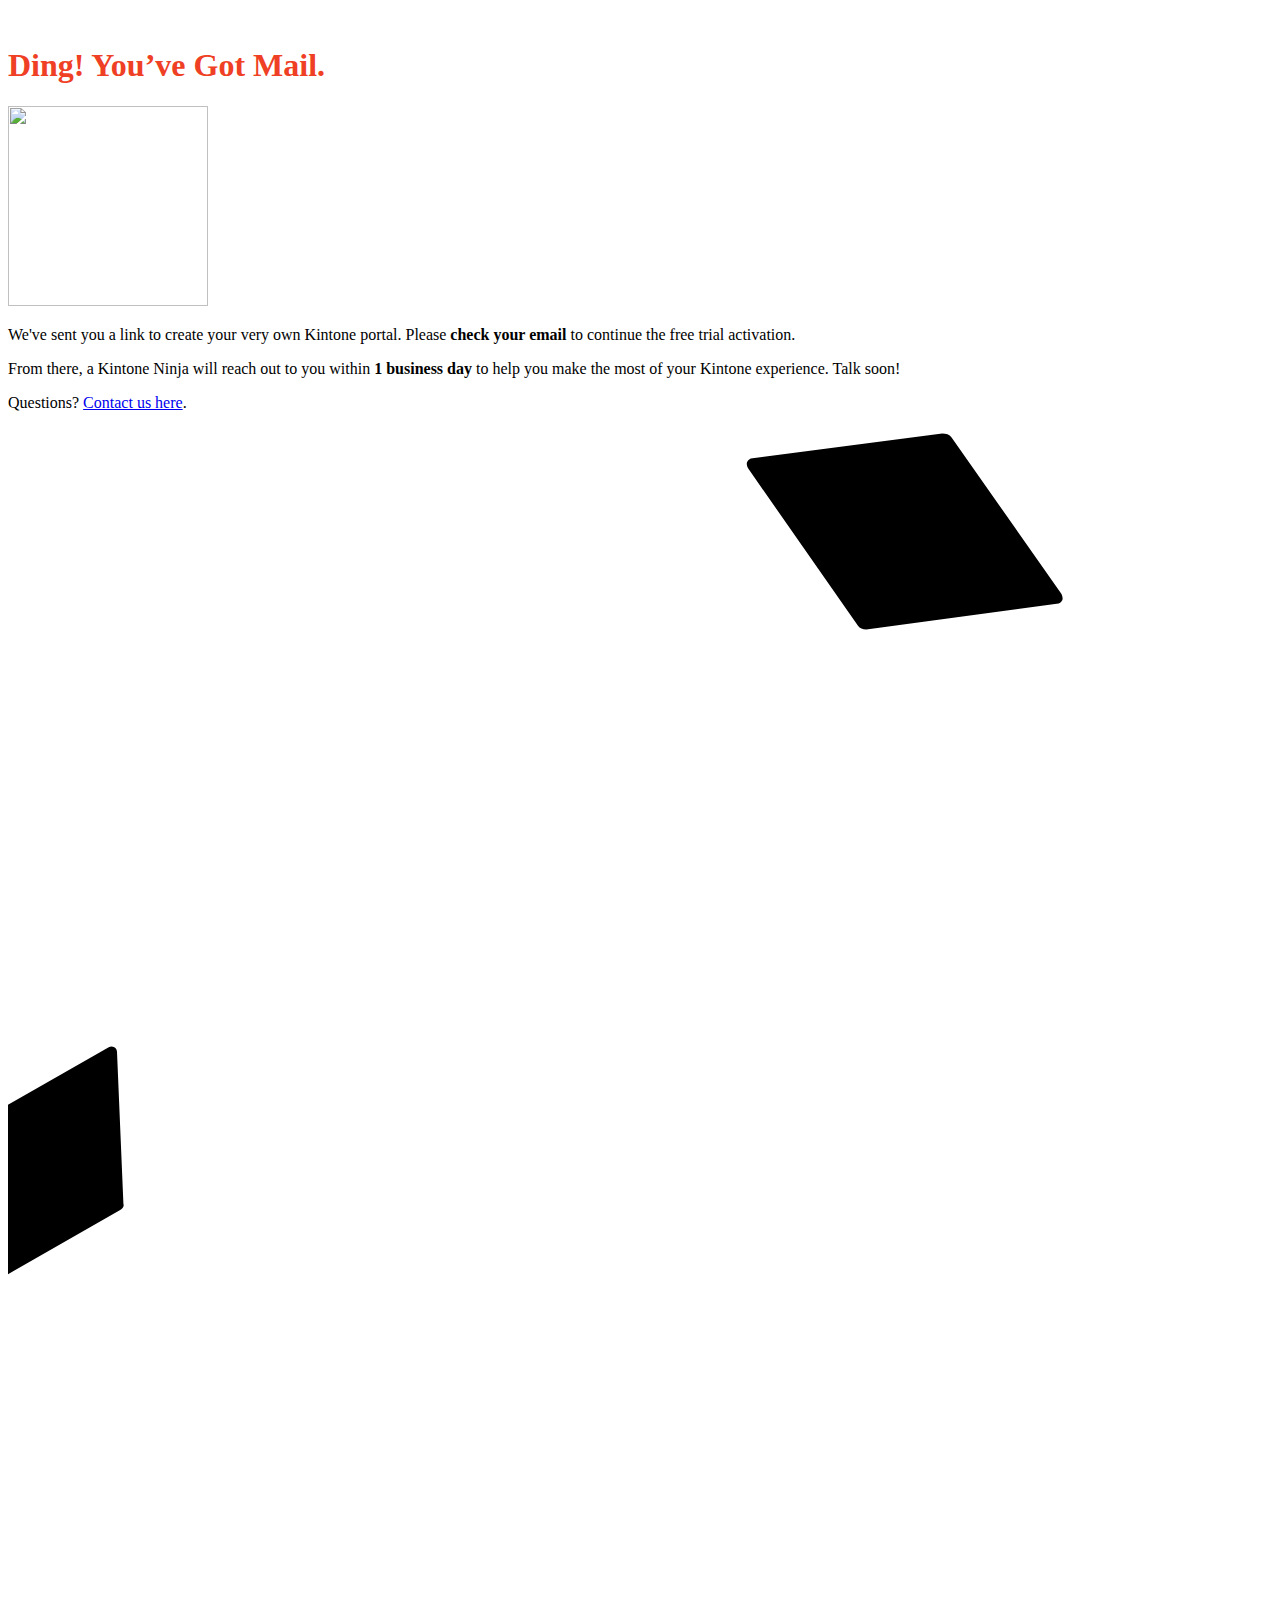
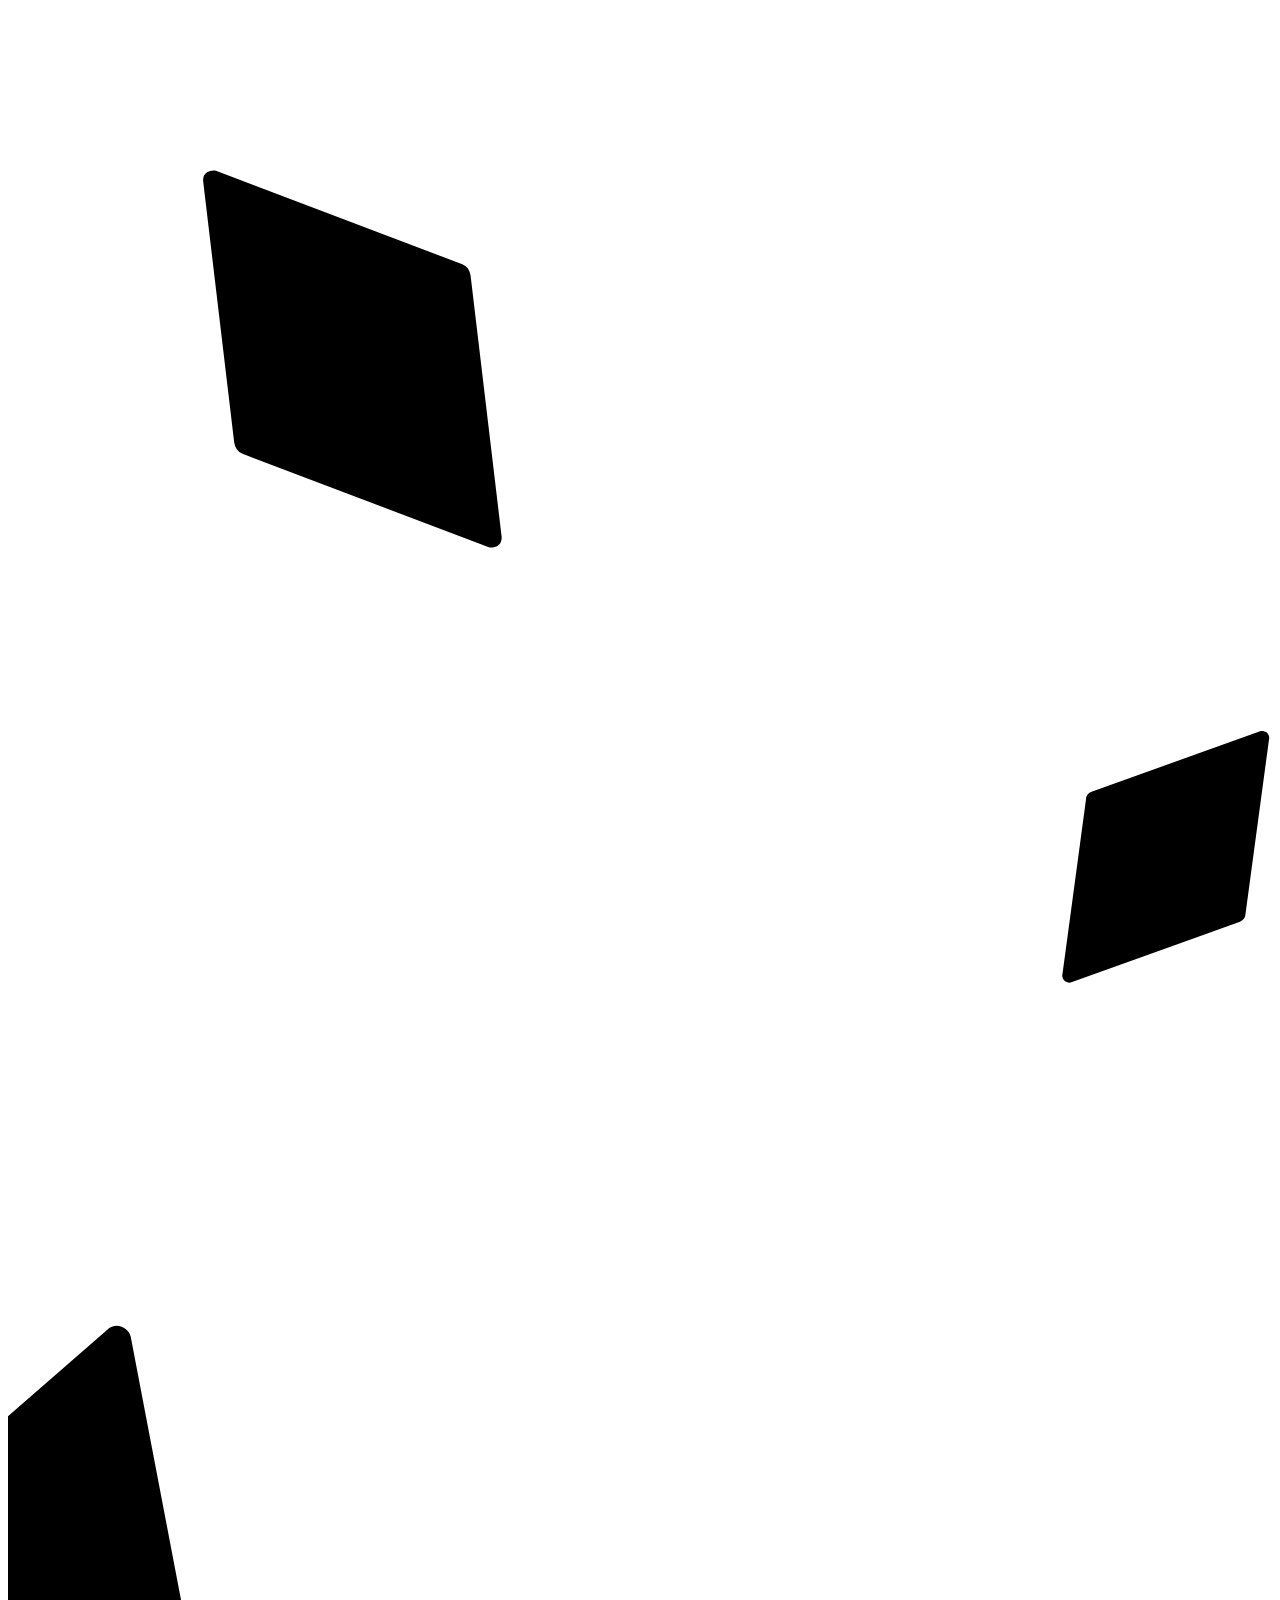
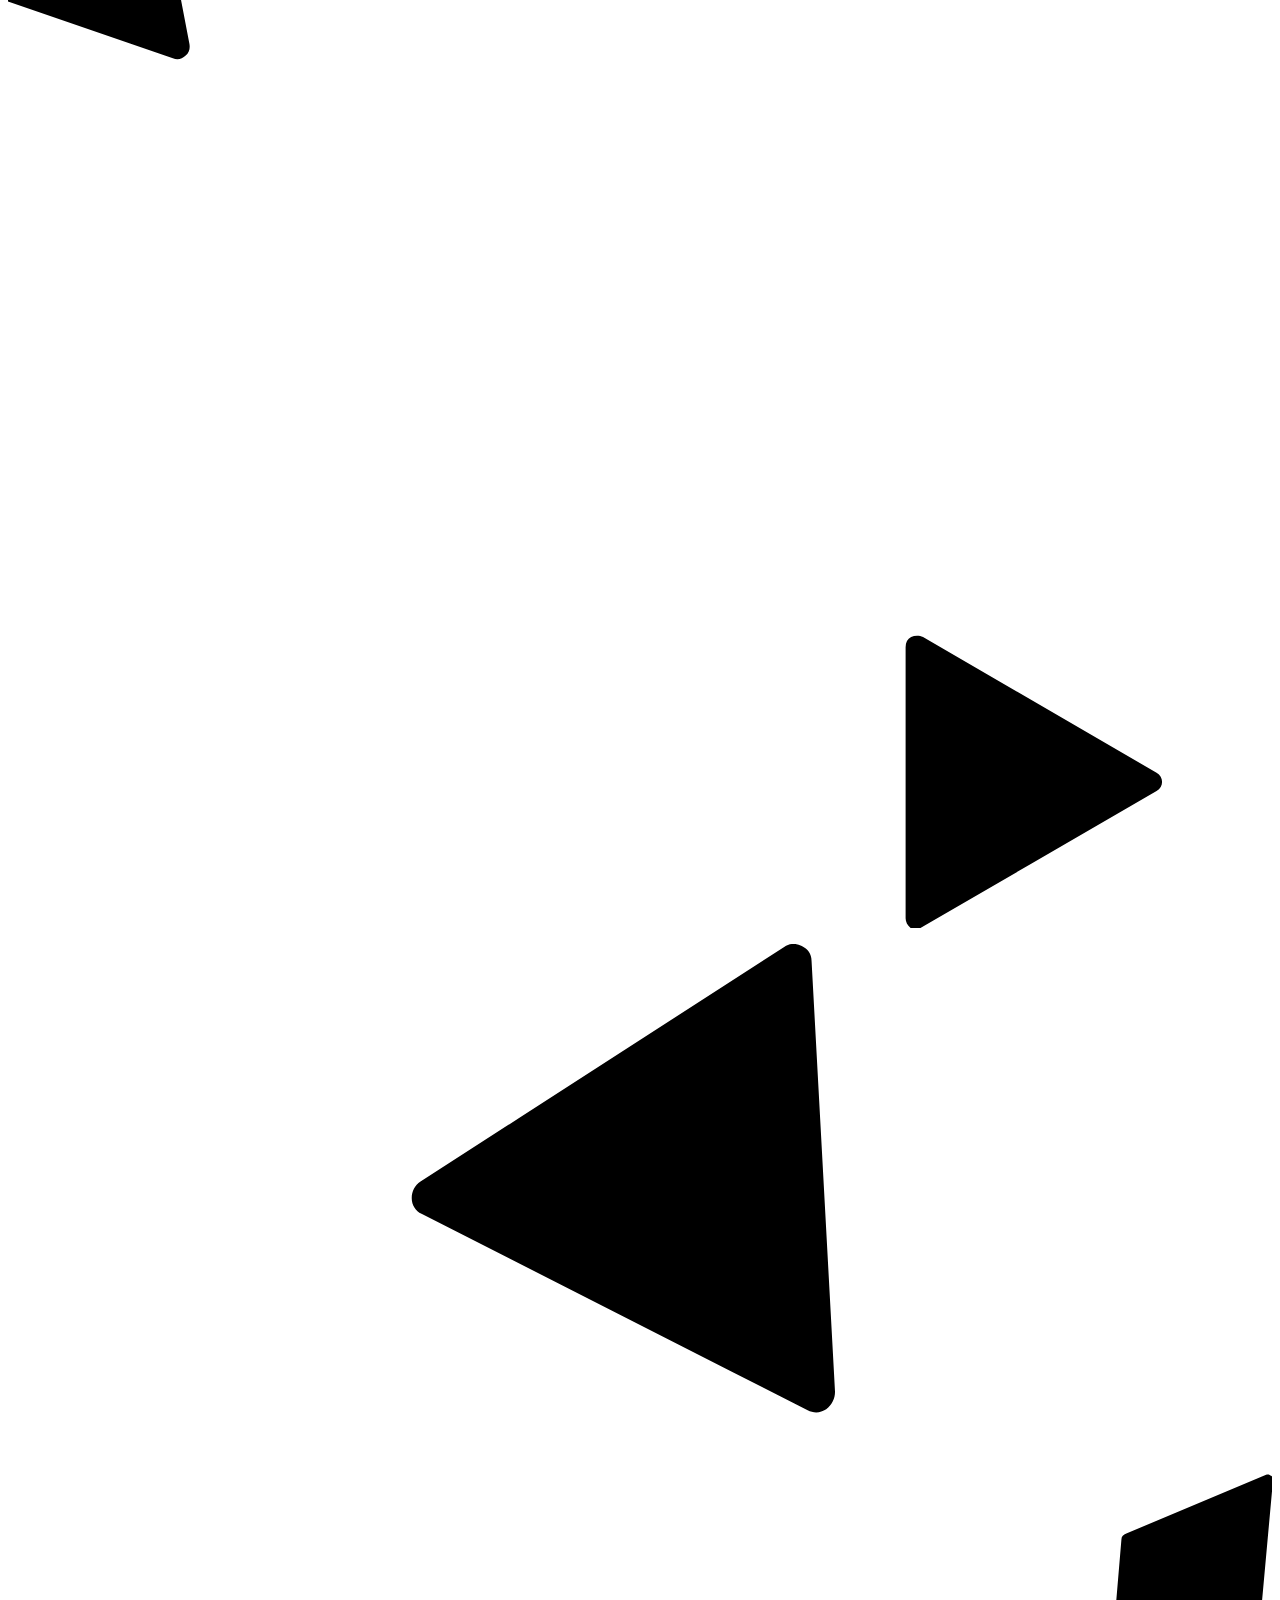
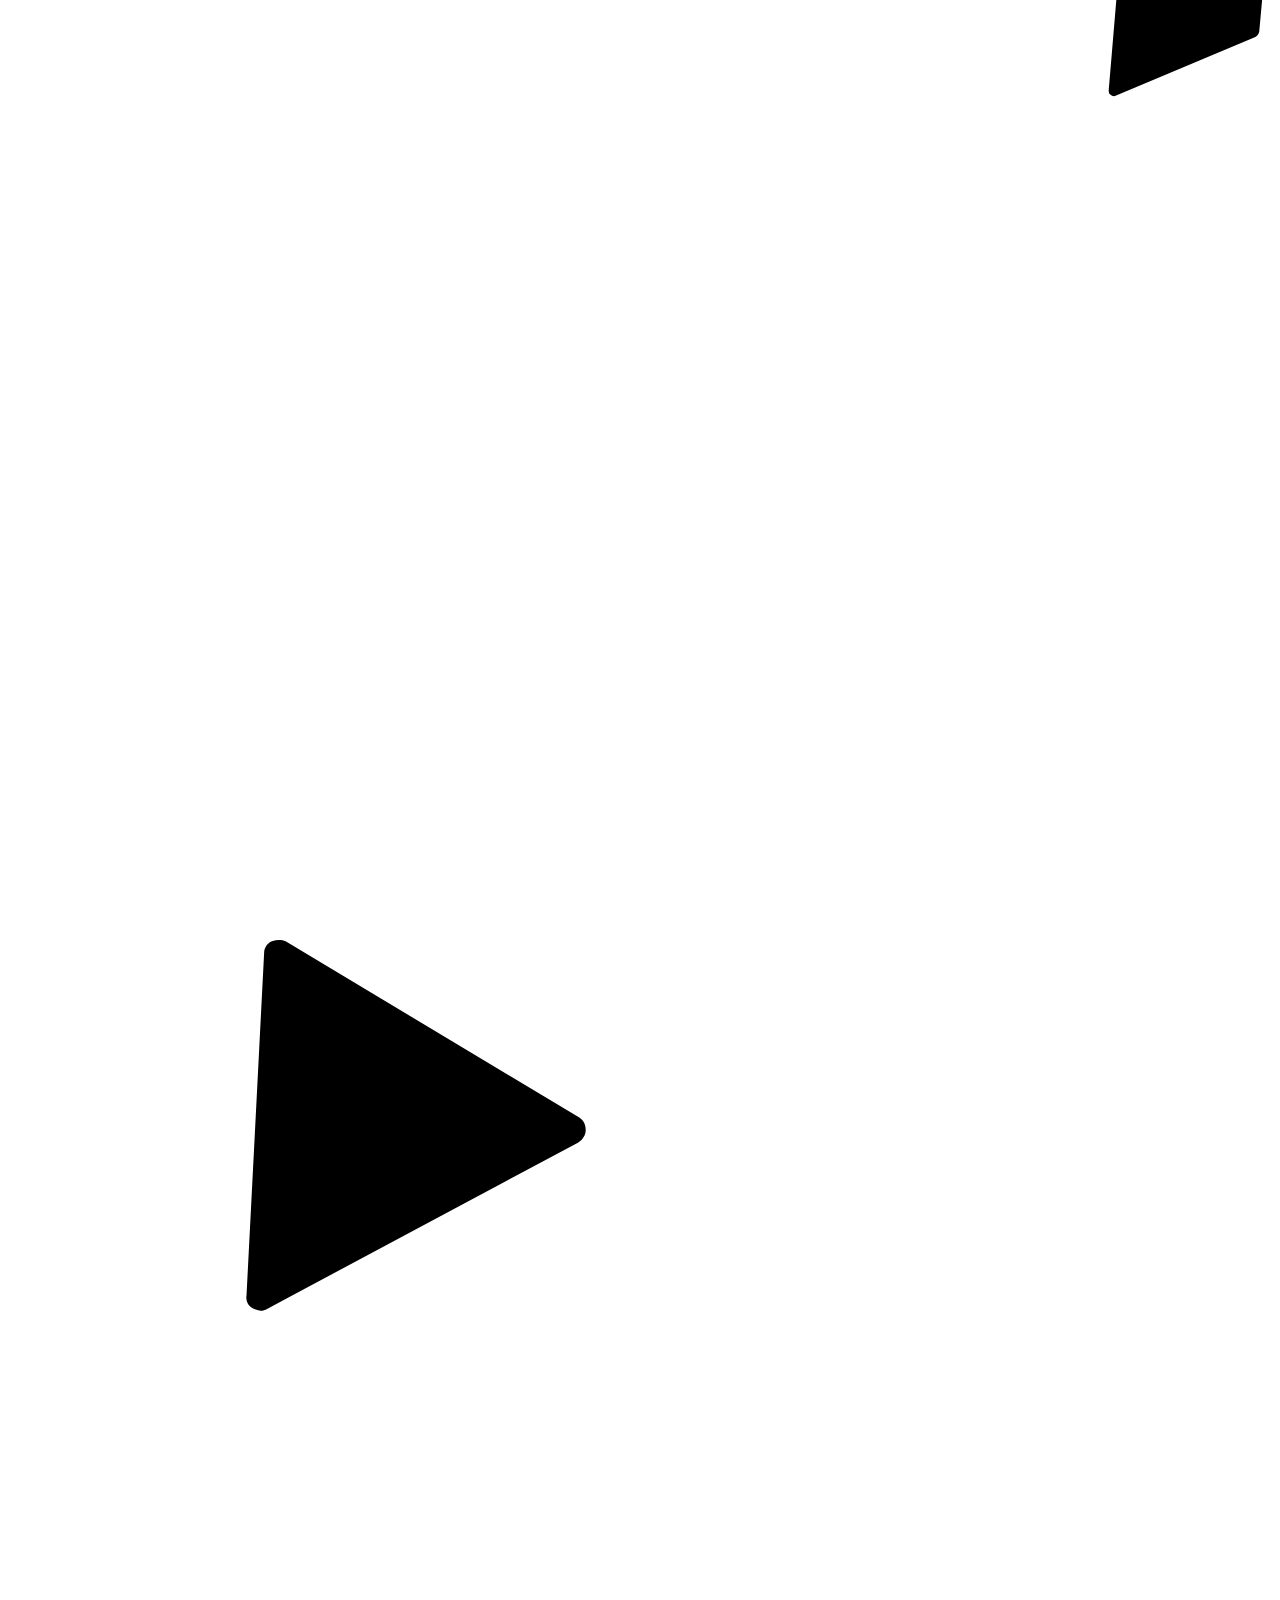
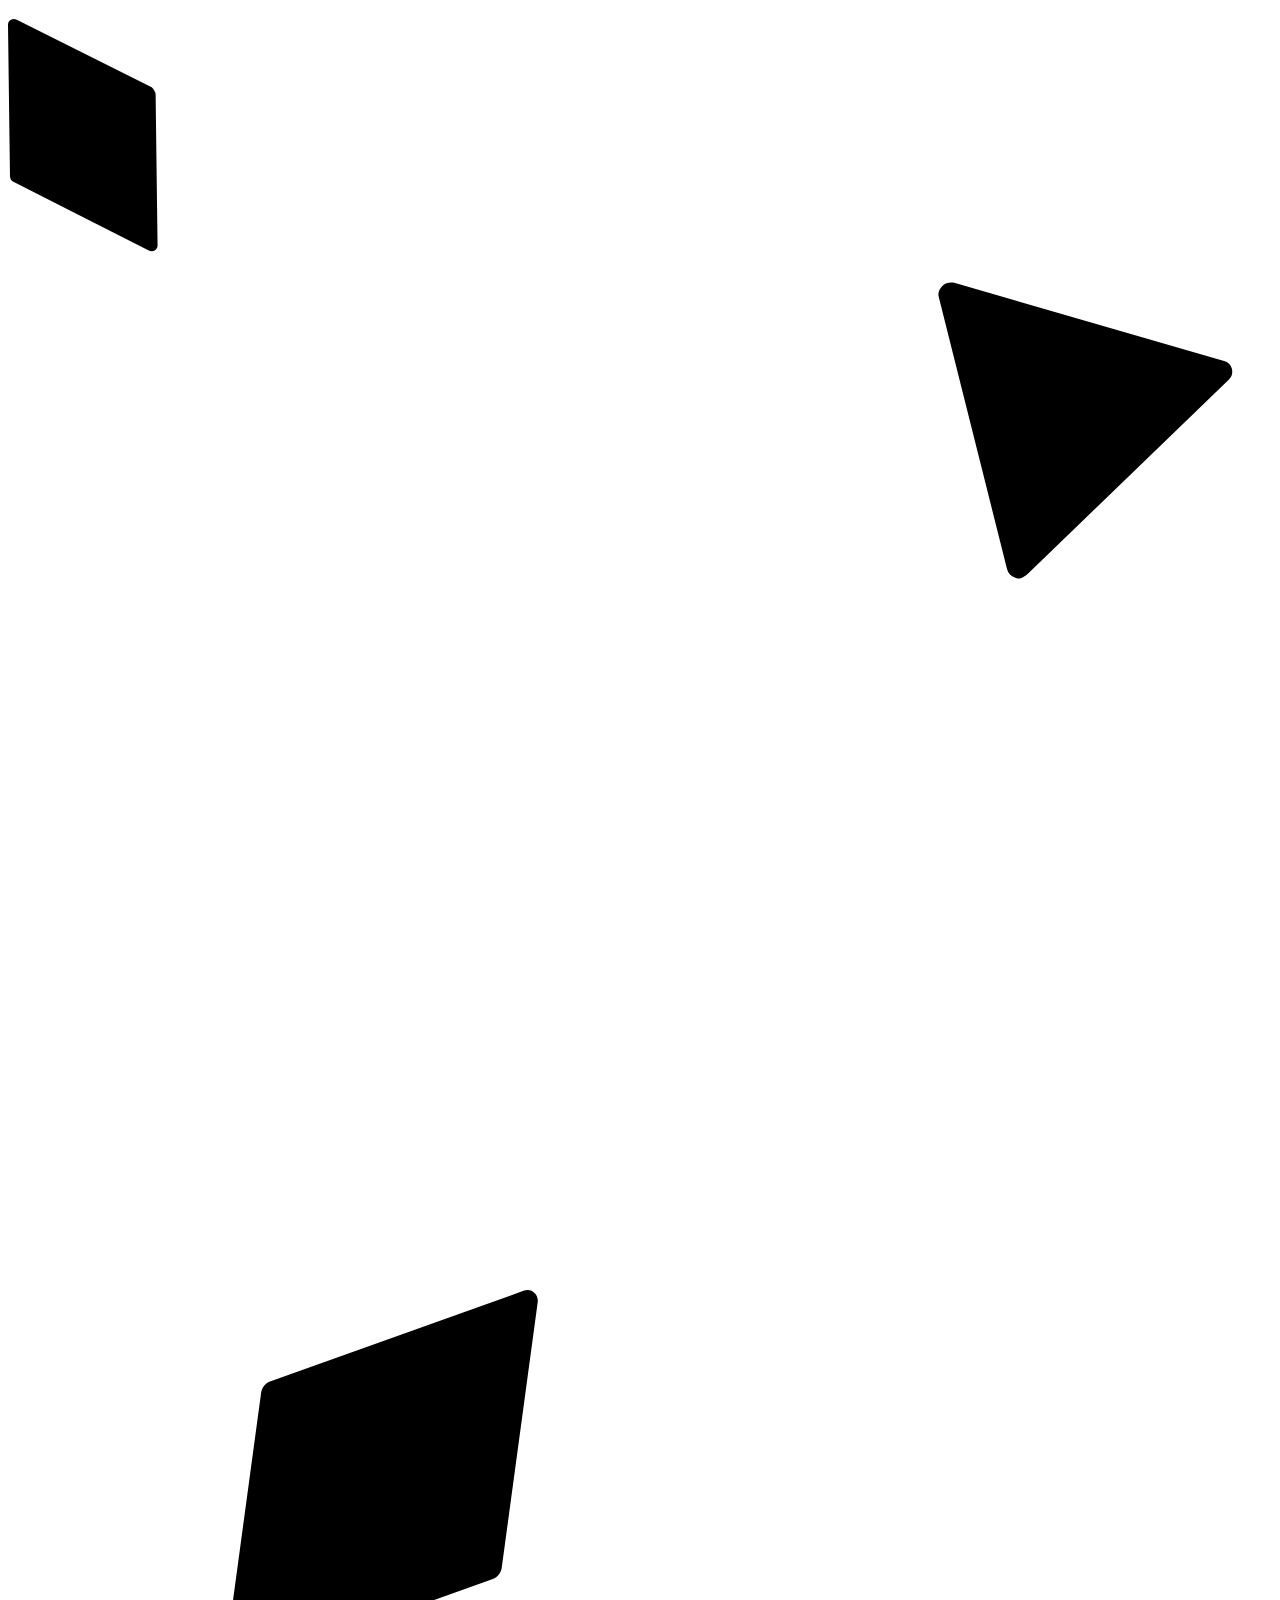
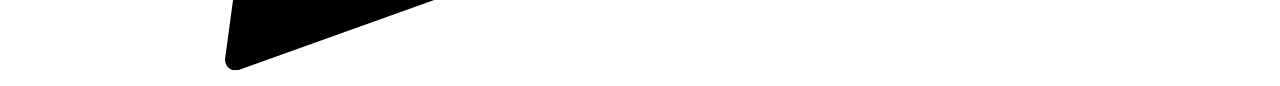
==== thank-you.html @ 0ec9a4b1 "add files" ====
<html>
    <head>
        <meta charset="UTF-8">
        <meta name="viewport" content="width=device-width, initial-scale=1.0">
        <title>Thank you for signing up for a Free Trial! Low-code/No-code Business Apps You Can Build |  Kintone</title>
        <link media="all" href="https://stagingkintone.wpengine.com/wp-content/cache/autoptimize/css/autoptimize_60e5b4c2e32b024ac10f67daa0644bb1.css" rel="stylesheet">
    </head>
    <body>
        
        <main id="mainContent" role="main"><br>
            <section class="l-container spacing-double spacing-page-top spacing-page-bottom">
                <section class="l-content spacing">
            <div class="column spacing">
            <h1 class="alpha"><span style="color: #ef3f24;">Ding! You’ve Got Mail.</span></h1>
            <img src="https://stagingkintone.wpengine.com/wp-content/uploads/2017/12/kintone-trial-step-2-email.png" height="200px" width="200px">
            <p style="margin-top: 20px;">We've sent you a link to create your very own Kintone portal. Please <b>check your email</b> to continue the free trial activation.</p>
            <p>From there, a Kintone Ninja will reach out to you within <b>1 business day</b> to help you make the most of your Kintone experience. Talk soon!</p>
            <p>Questions? <a href="/contact/">Contact us here</a>.</p>
            <p><span class="c-hero-video__confetti c-hero-video__confetti--left"><svg class="o-icon-confetti o-icon-confetti-left " version="1.1" id="Layer_1" xmlns="http://www.w3.org/2000/svg" xmlns:xlink="http://www.w3.org/1999/xlink" x="0px" y="0px" viewBox="0 0 138 404" style="enable-background:new 0 0 138 404;" xml:space="preserve">
            <path class="o-icon-confetti-left__0" d="M99.9,403.8l25.5-14.8c0.4-0.2,0.6-0.6,0.6-1c0-0.4-0.2-0.8-0.6-1l-25.5-14.8
                c-0.4-0.2-0.9-0.2-1.3,0c-0.4,0.2-0.6,0.6-0.6,1.1v29.6c0,0.4,0.2,0.8,0.6,1.1C99,404.1,99.5,404.1,99.9,403.8z"></path>
            <path class="o-icon-confetti-left__1" d="M-14.3,297.9l32.3,11.1c0.5,0.2,1,0.1,1.4-0.3c0.4-0.3,0.5-0.8,0.4-1.3l-6.4-33.5
                c-0.1-0.5-0.5-0.9-1-1.1c-0.5-0.2-1-0.1-1.4,0.2l-25.8,22.5c-0.4,0.3-0.6,0.9-0.4,1.4C-15.2,297.3-14.8,297.7-14.3,297.9z"></path>
            <path class="o-icon-confetti-left__2" d="M134.5,228.6l-18.4,6.6c-0.2,0.1-0.5,0-0.7-0.1c-0.2-0.2-0.3-0.4-0.3-0.6l2.6-19.3
                c0-0.4,0.3-0.7,0.6-0.8l18.4-6.6c0.2-0.1,0.5,0,0.7,0.1c0.2,0.2,0.3,0.4,0.3,0.6l-2.6,19.3C135.1,228.1,134.9,228.4,134.5,228.6
                L134.5,228.6z"></path>
            <path class="o-icon-confetti-left__3" d="M53.9,186.6c0,0.4-0.1,0.7-0.4,0.9c-0.3,0.2-0.7,0.3-1,0.2l-26.9-10.2
                c-0.5-0.2-0.8-0.6-0.9-1.2l-3.4-28.6c0-0.4,0.1-0.7,0.4-0.9c0.3-0.2,0.7-0.3,1-0.2l26.9,10.2c0.5,0.2,0.8,0.6,0.9,1.2L53.9,186.6z"></path>
            <path class="o-icon-confetti-left__4" d="M12.2,85.4l-14.5,8.3c-0.2,0.1-0.4,0.1-0.6,0c-0.2-0.1-0.3-0.3-0.3-0.5l-0.7-16.6
                c0-0.3,0.1-0.6,0.4-0.7l14.5-8.3c0.2-0.1,0.4-0.1,0.6,0c0.2,0.1,0.3,0.3,0.3,0.5l0.7,16.6C12.7,85,12.5,85.2,12.2,85.4L12.2,85.4z"></path>
            <path class="o-icon-confetti-left__0" d="M92.8,21.6L80.8,4.4c-0.1-0.2-0.2-0.5-0.1-0.7c0.1-0.2,0.3-0.4,0.6-0.4l20.7-2.7
                c0.4,0,0.8,0.1,1,0.4L115,18.1c0.1,0.2,0.2,0.5,0.1,0.7s-0.3,0.4-0.6,0.4L93.7,22C93.3,22,93,21.9,92.8,21.6L92.8,21.6z"></path></svg><br>
            </span></p>
            <p><span class="c-hero-video__confetti c-hero-video__confetti--right"><svg class="o-icon-confetti o-icon-confetti-right " version="1.1" xmlns="http://www.w3.org/2000/svg" xmlns:xlink="http://www.w3.org/1999/xlink" x="0px" y="0px" viewBox="0 0 129.3 401.6" style="enable-background:new 0 0 129.3 401.6;" xml:space="preserve">
            <path class="o-icon-confetti-right__0" d="M24.4,199.6l1.8-35c0-0.5,0.3-1,0.8-1.2s1-0.2,1.4,0l30,18c0.5,0.3,0.7,0.8,0.7,1.3
                c0,0.5-0.3,1-0.8,1.3L26.5,201c-0.5,0.3-1,0.2-1.5-0.1C24.6,200.7,24.3,200.2,24.4,199.6L24.4,199.6z"></path>
            <path class="o-icon-confetti-right__1" d="M84.6,45.8L82.2,1.7c0-0.7-0.4-1.2-1-1.5S80-0.1,79.4,0.3l-37.2,24c-0.6,0.4-0.9,1-0.9,1.7
                c0,0.7,0.4,1.3,1,1.6l39.5,20.1c0.6,0.3,1.3,0.3,1.9-0.1C84.3,47.1,84.6,46.5,84.6,45.8z"></path>
            <path class="o-icon-confetti-right__2" d="M104.3,289.5l20.6-19.9c0.3-0.3,0.4-0.7,0.3-1.1c-0.1-0.4-0.4-0.7-0.8-0.8l-27.6-8
                c-0.4-0.1-0.9,0-1.2,0.3c-0.3,0.3-0.5,0.7-0.4,1.1l7,27.9c0.1,0.4,0.4,0.7,0.9,0.9S103.9,289.8,104.3,289.5z"></path>
            <path class="o-icon-confetti-right__3" d="M127.6,70.9l-14.3,6c-0.2,0.1-0.4,0-0.5-0.1c-0.2-0.1-0.2-0.3-0.2-0.5l1.3-15.4
                c0-0.3,0.2-0.5,0.5-0.6l14.3-6c0.2-0.1,0.4,0,0.5,0.1c0.2,0.1,0.2,0.3,0.2,0.5L128,70.3C128,70.5,127.8,70.8,127.6,70.9L127.6,70.9z
                "></path>
            <path class="o-icon-confetti-right__1" d="M15.1,240.4l0.2,15.5c0,0.2-0.1,0.4-0.3,0.5c-0.2,0.1-0.4,0.1-0.6,0l-13.8-7
                c-0.3-0.1-0.4-0.4-0.4-0.7L0,233.3c0-0.2,0.1-0.4,0.3-0.5s0.4-0.1,0.6,0l13.8,6.9C14.9,239.9,15.1,240.2,15.1,240.4L15.1,240.4z"></path>
            <path class="o-icon-confetti-right__4" d="M49.6,392.3l-26,9.3c-0.3,0.1-0.7,0.1-1-0.2c-0.3-0.2-0.4-0.6-0.4-0.9l3.7-27.3
                c0.1-0.5,0.4-0.9,0.9-1.1l26-9.3c0.3-0.1,0.7-0.1,1,0.2c0.3,0.2,0.4,0.6,0.4,0.9l-3.7,27.3C50.4,391.7,50.1,392.1,49.6,392.3
                L49.6,392.3z"></path></svg><br>
            </span></p>
            </div>
            </div>
            <div class="column"></div>
            </section>
            </section>
            <p></p></main><p></p>
    </body>
</html>
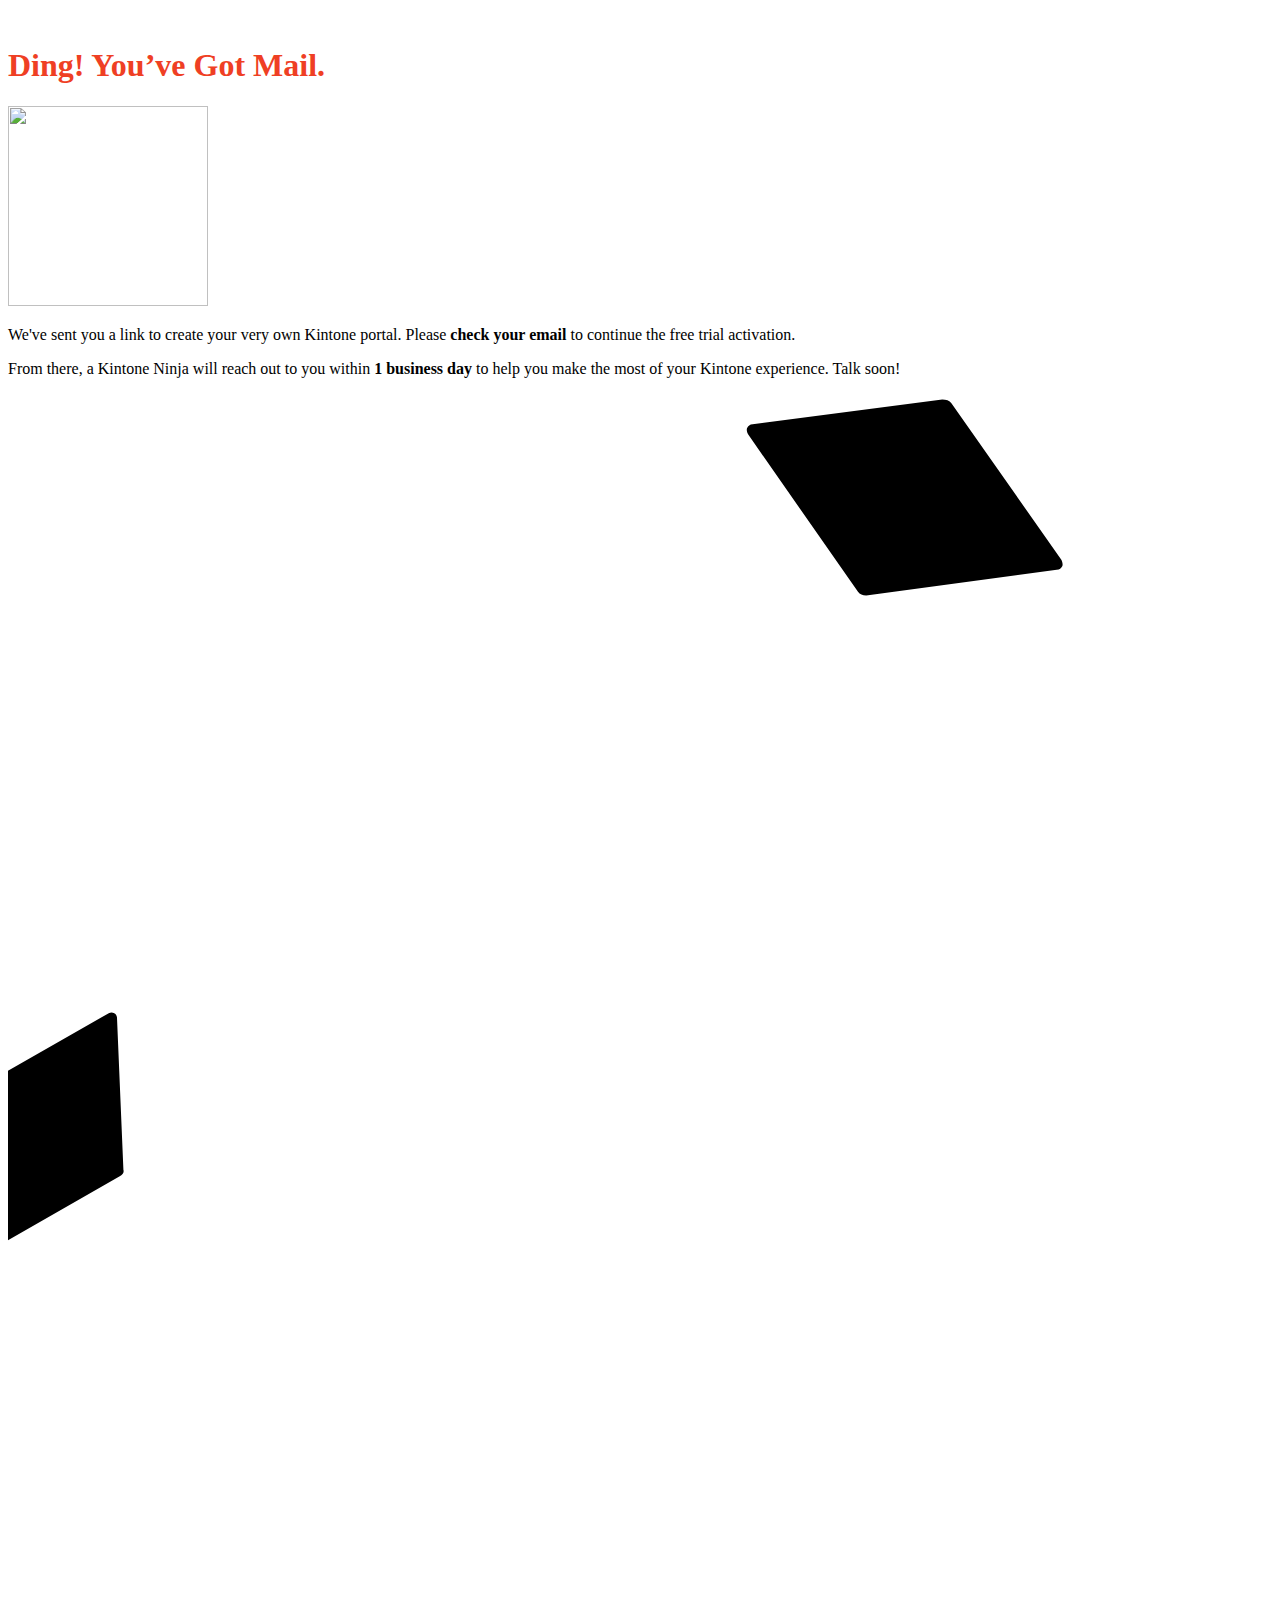
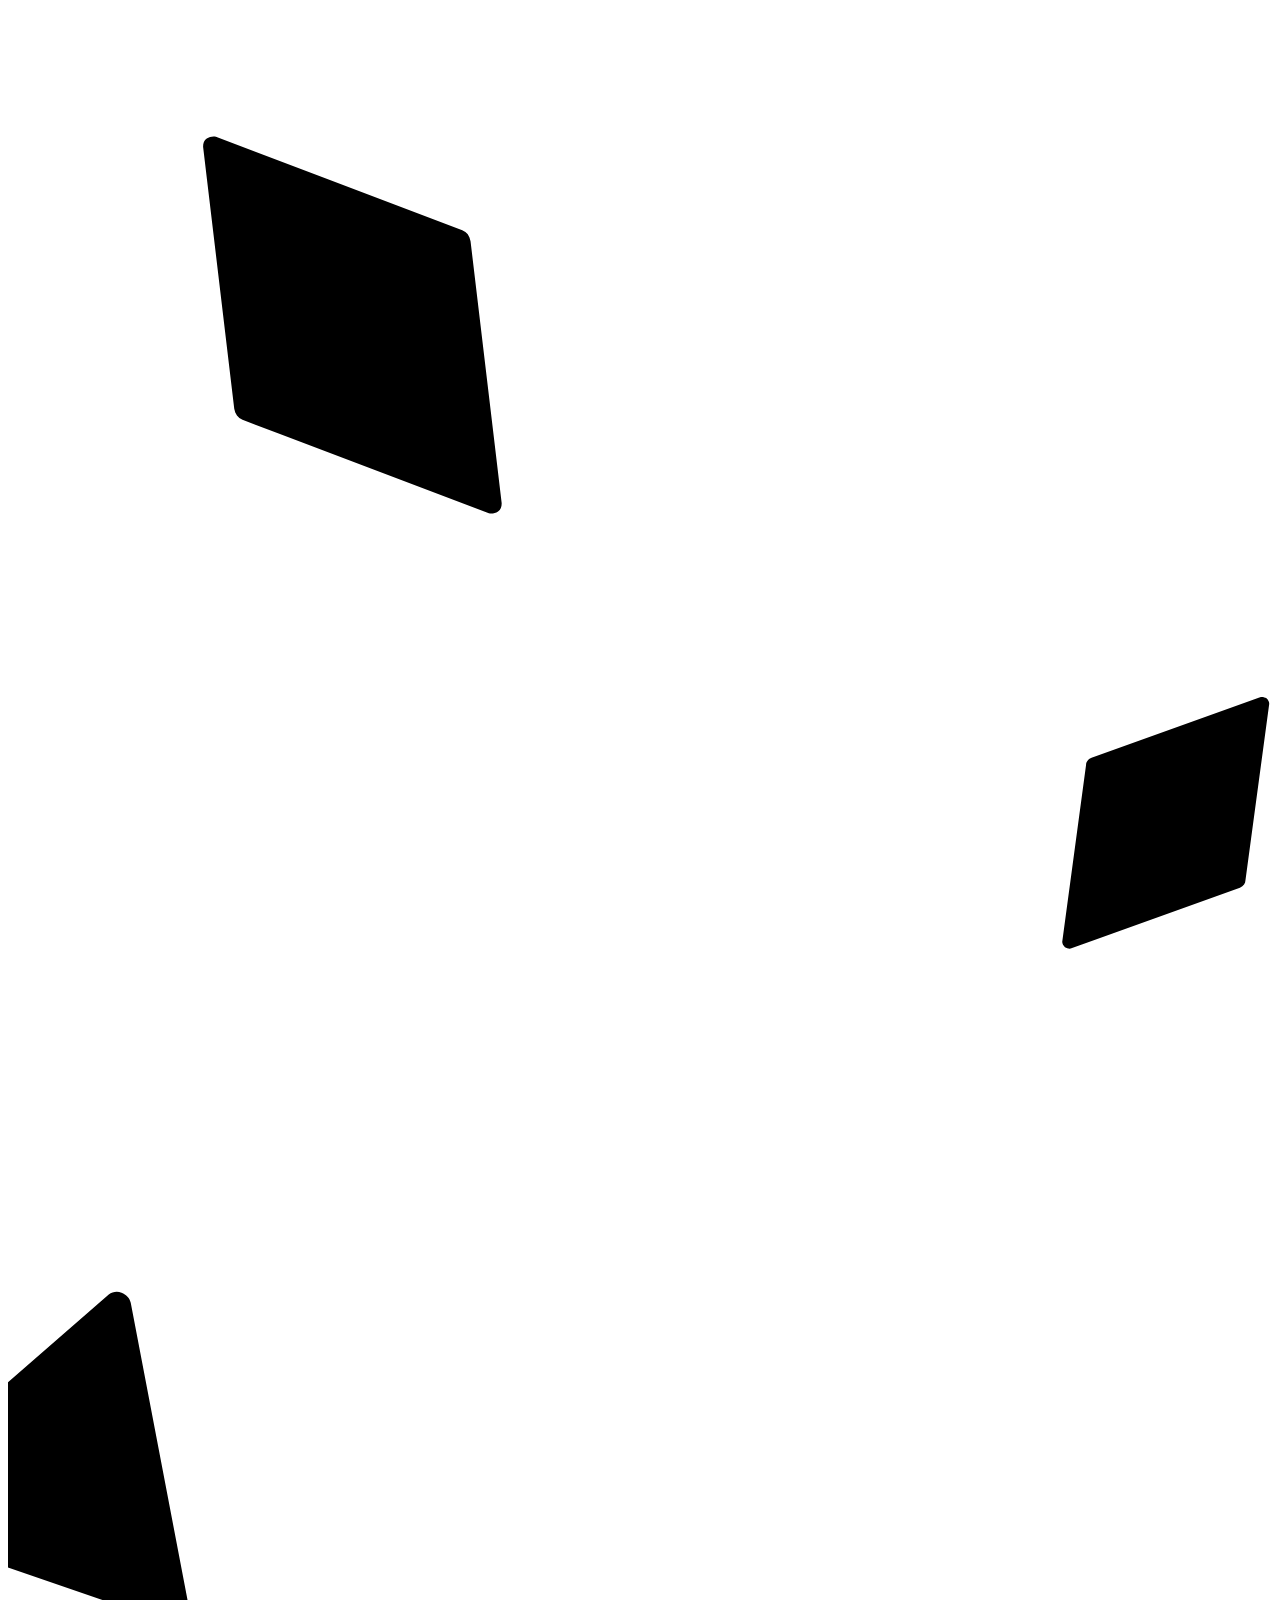
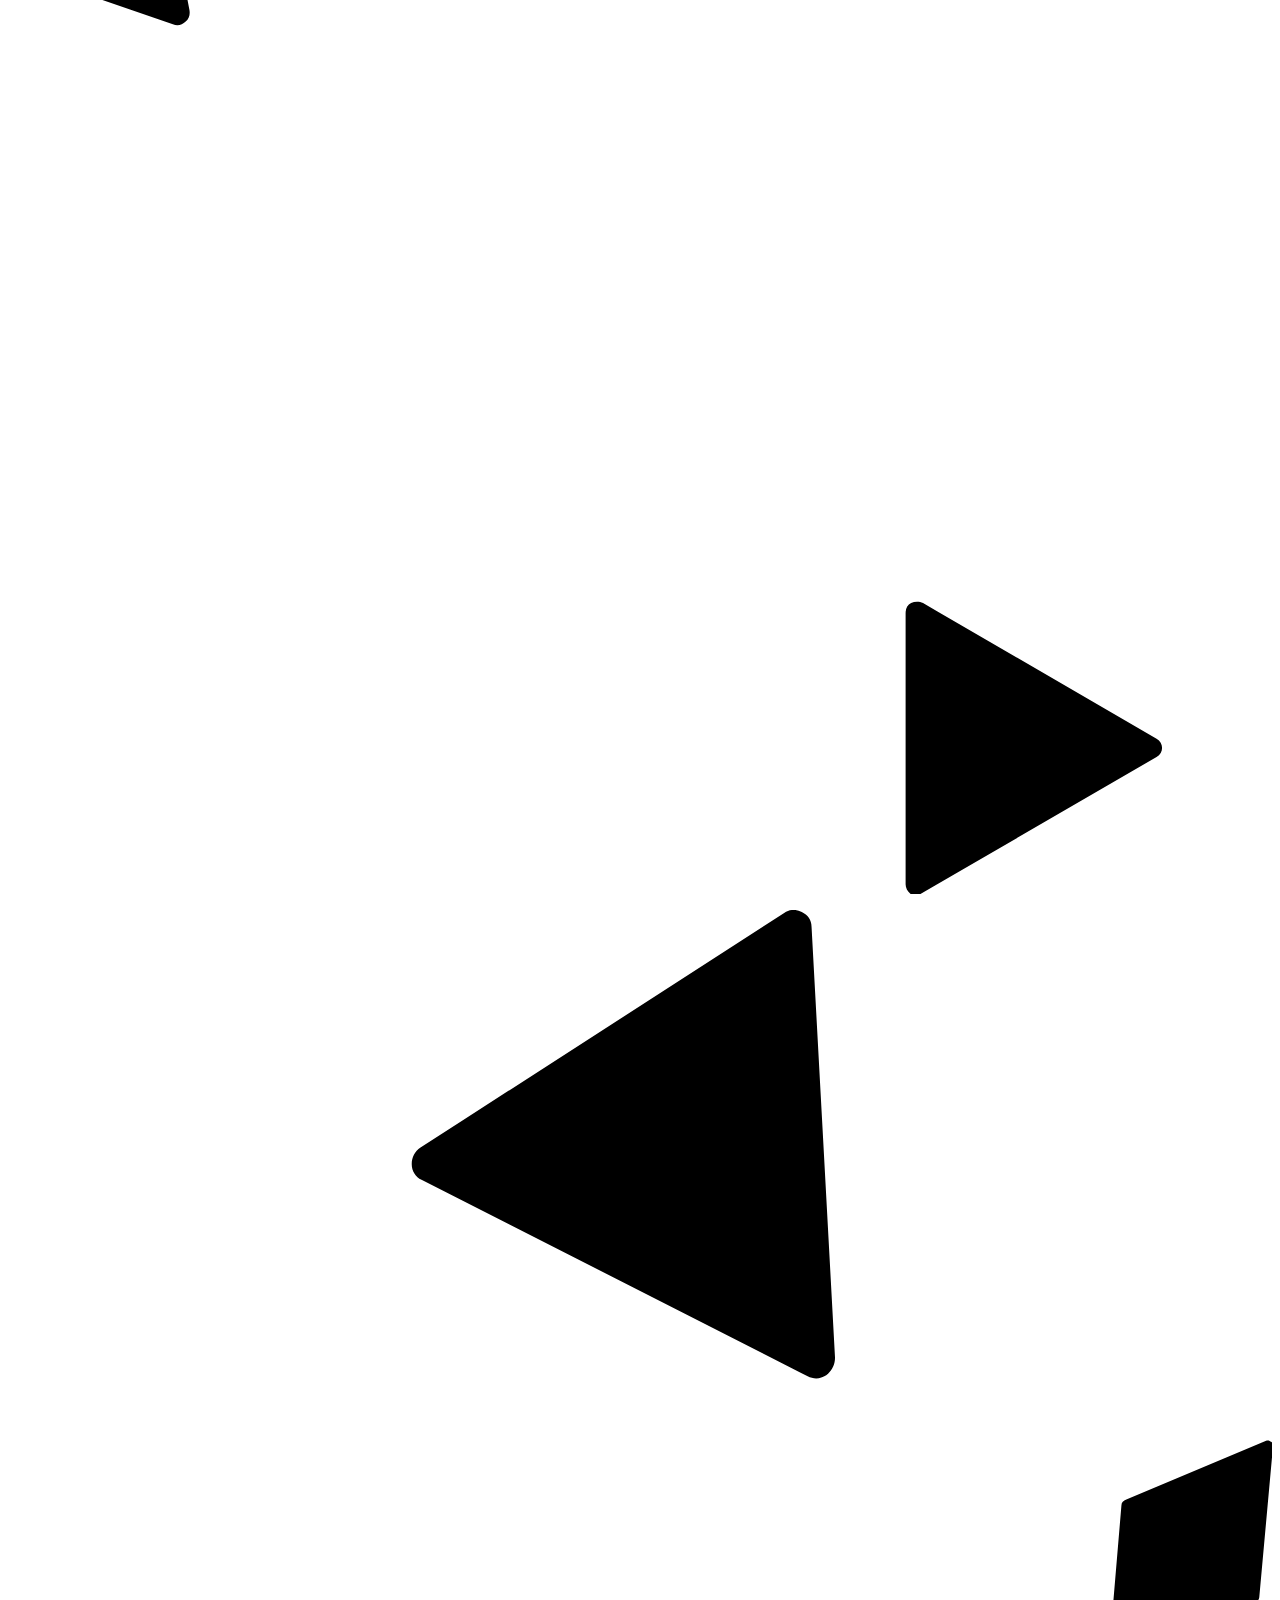
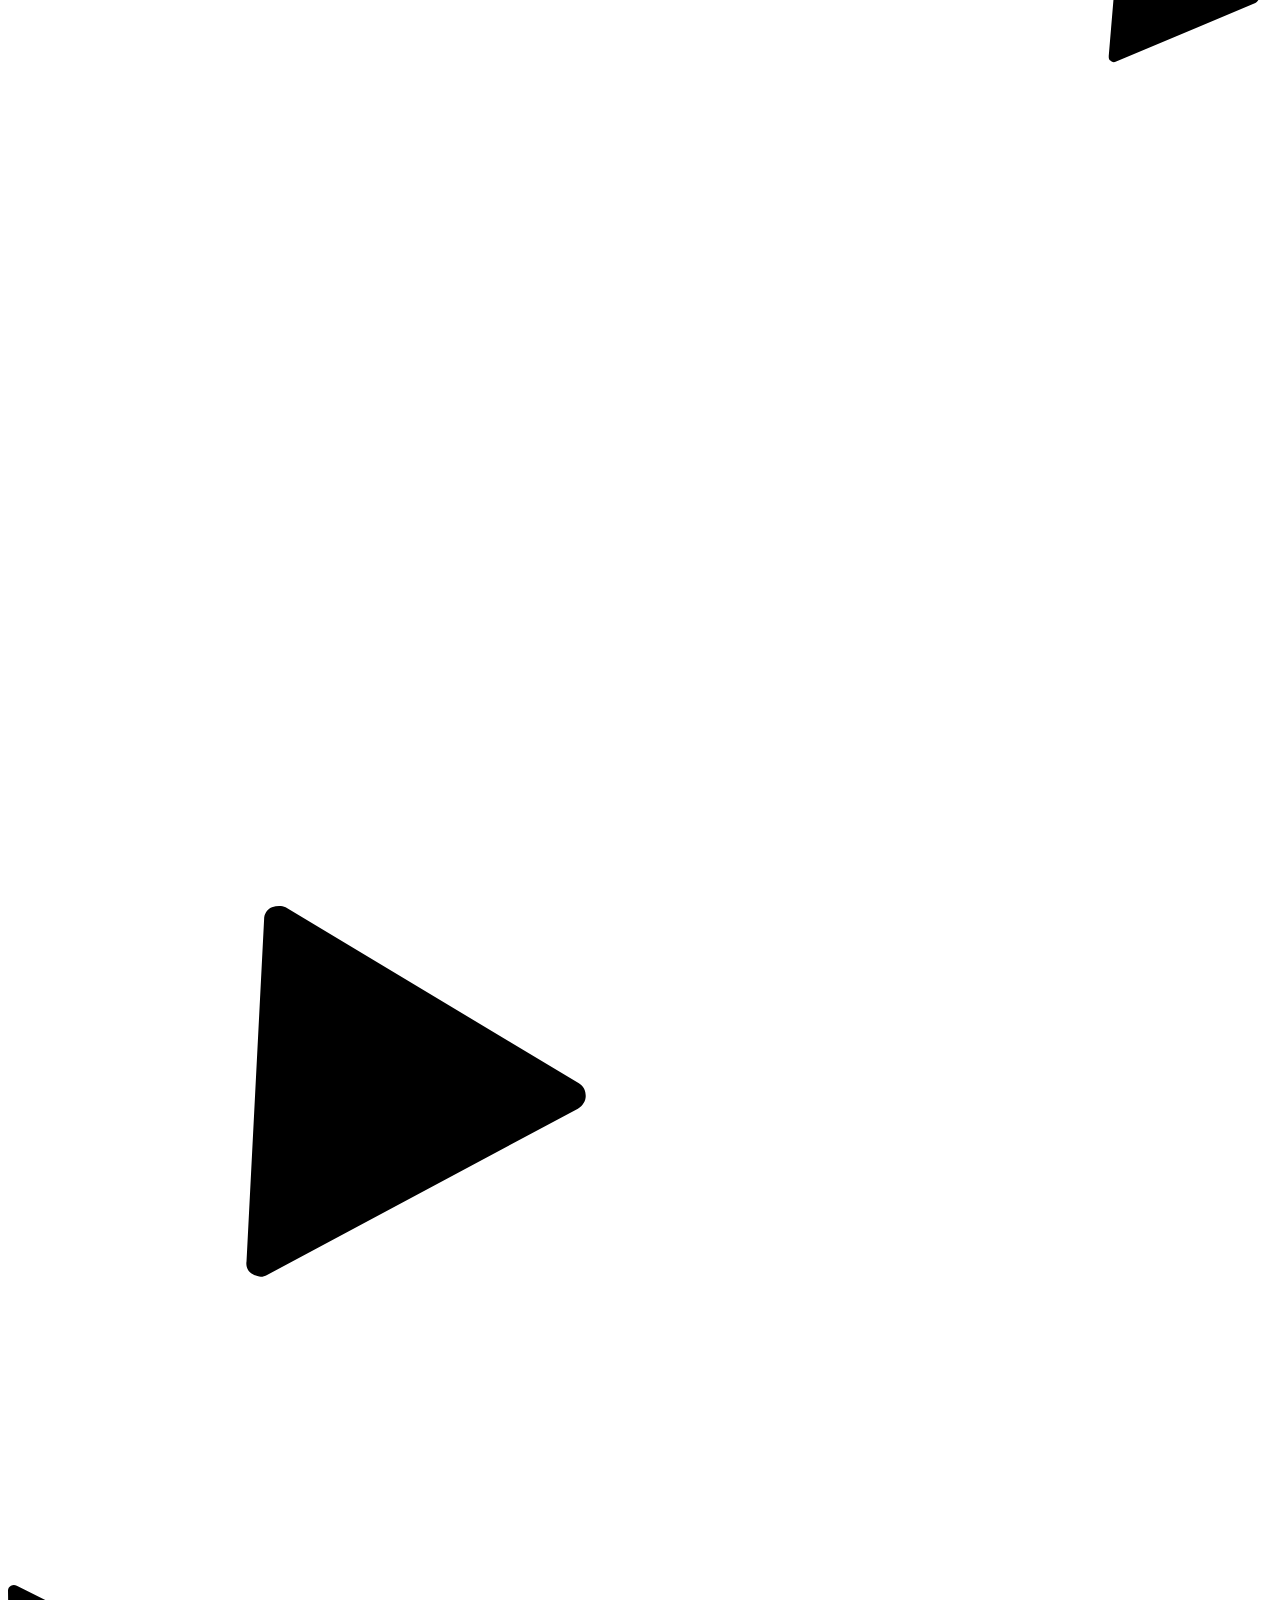
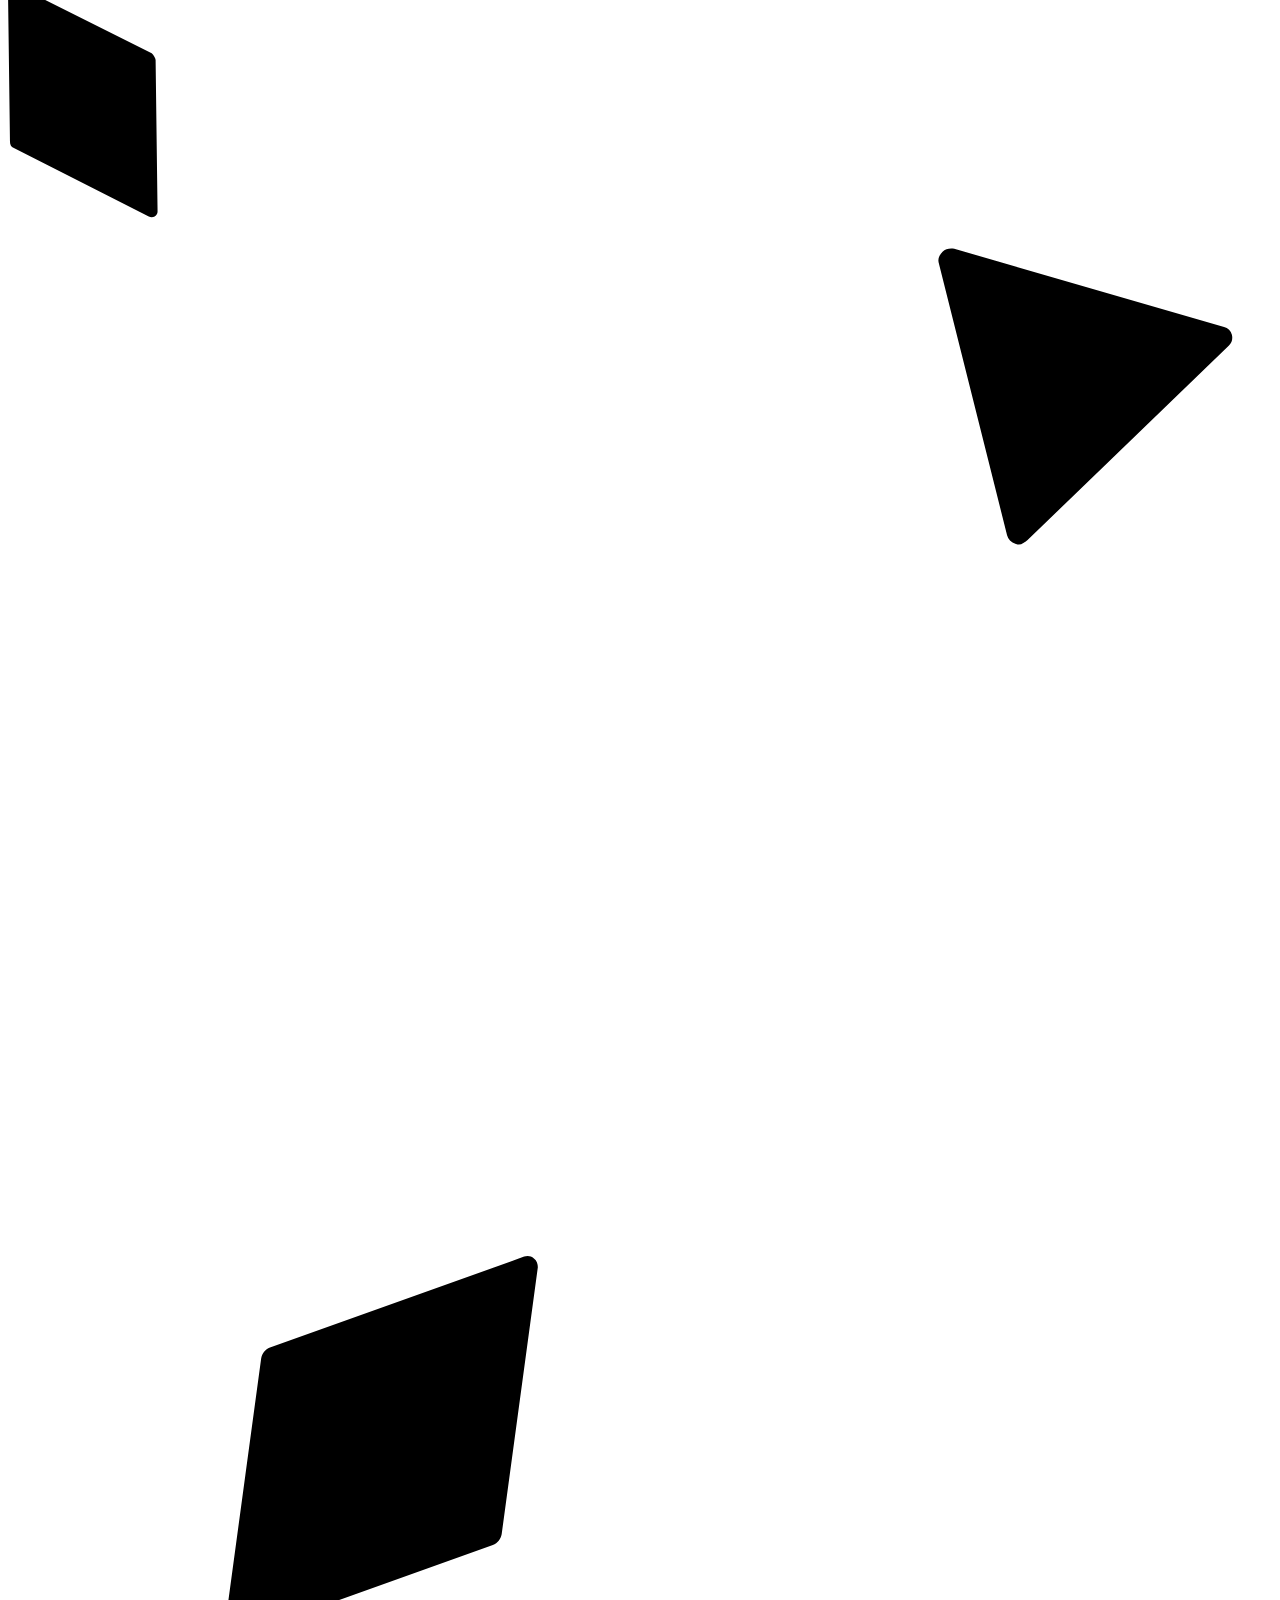
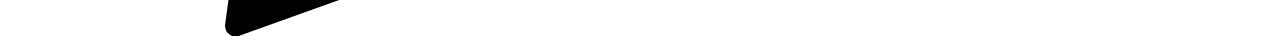
==== commit 6cf24346: "comment out contact us" ====
--- a/thank-you.html
+++ b/thank-you.html
@@ -3,7 +3,7 @@
         <meta charset="UTF-8">
         <meta name="viewport" content="width=device-width, initial-scale=1.0">
         <title>Thank you for signing up for a Free Trial! Low-code/No-code Business Apps You Can Build |  Kintone</title>
-        <link media="all" href="https://stagingkintone.wpengine.com/wp-content/cache/autoptimize/css/autoptimize_60e5b4c2e32b024ac10f67daa0644bb1.css" rel="stylesheet">
+        <link media="all" href="https://www.kintone.com/wp-content/cache/autoptimize/css/autoptimize_60e5b4c2e32b024ac10f67daa0644bb1.css" rel="stylesheet">
     </head>
     <body>
         
@@ -12,10 +12,10 @@
                 <section class="l-content spacing">
             <div class="column spacing">
             <h1 class="alpha"><span style="color: #ef3f24;">Ding! You’ve Got Mail.</span></h1>
-            <img src="https://stagingkintone.wpengine.com/wp-content/uploads/2017/12/kintone-trial-step-2-email.png" height="200px" width="200px">
+            <img src="https://www.kintone.com/wp-content/uploads/2017/12/kintone-trial-step-2-email.png" height="200px" width="200px">
             <p style="margin-top: 20px;">We've sent you a link to create your very own Kintone portal. Please <b>check your email</b> to continue the free trial activation.</p>
             <p>From there, a Kintone Ninja will reach out to you within <b>1 business day</b> to help you make the most of your Kintone experience. Talk soon!</p>
-            <p>Questions? <a href="/contact/">Contact us here</a>.</p>
+            <!-- <p>Questions? <a href="/contact/">Contact us here</a>.</p> -->
             <p><span class="c-hero-video__confetti c-hero-video__confetti--left"><svg class="o-icon-confetti o-icon-confetti-left " version="1.1" id="Layer_1" xmlns="http://www.w3.org/2000/svg" xmlns:xlink="http://www.w3.org/1999/xlink" x="0px" y="0px" viewBox="0 0 138 404" style="enable-background:new 0 0 138 404;" xml:space="preserve">
             <path class="o-icon-confetti-left__0" d="M99.9,403.8l25.5-14.8c0.4-0.2,0.6-0.6,0.6-1c0-0.4-0.2-0.8-0.6-1l-25.5-14.8
                 c-0.4-0.2-0.9-0.2-1.3,0c-0.4,0.2-0.6,0.6-0.6,1.1v29.6c0,0.4,0.2,0.8,0.6,1.1C99,404.1,99.5,404.1,99.9,403.8z"></path>
